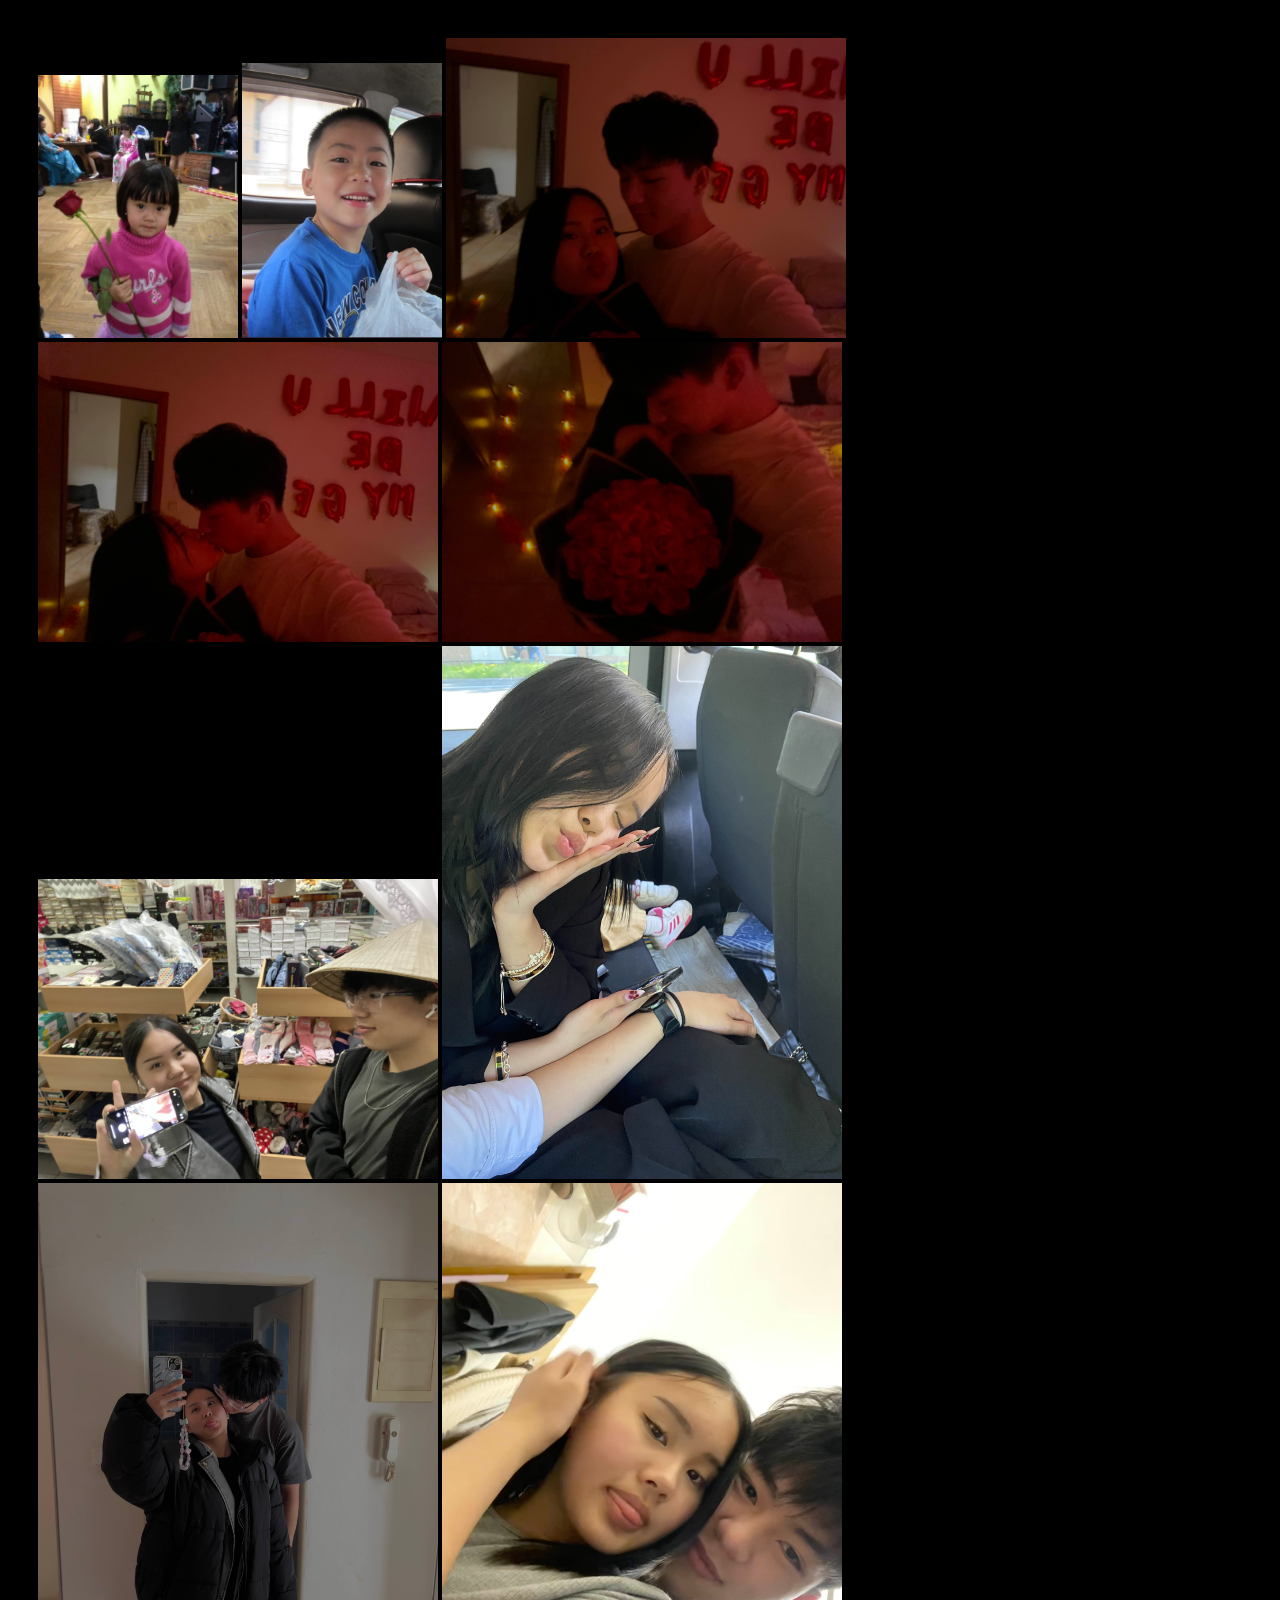
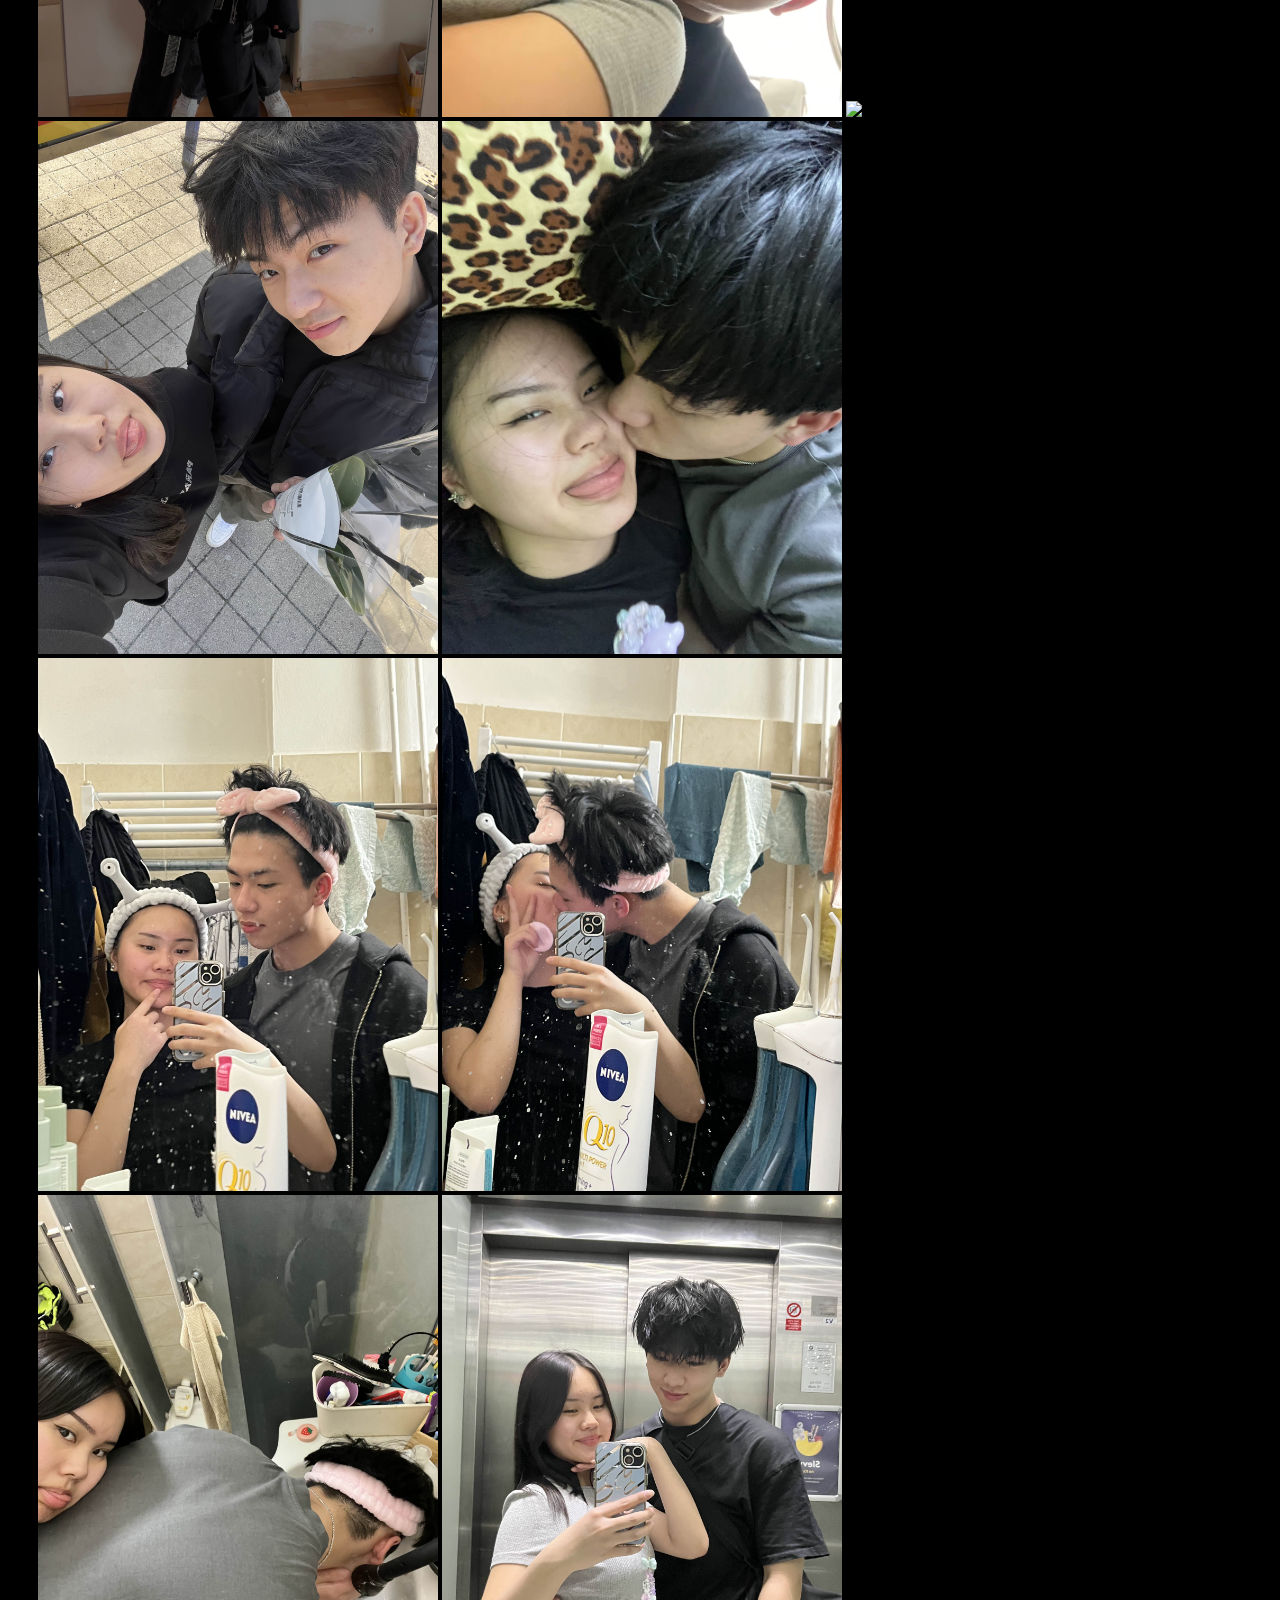
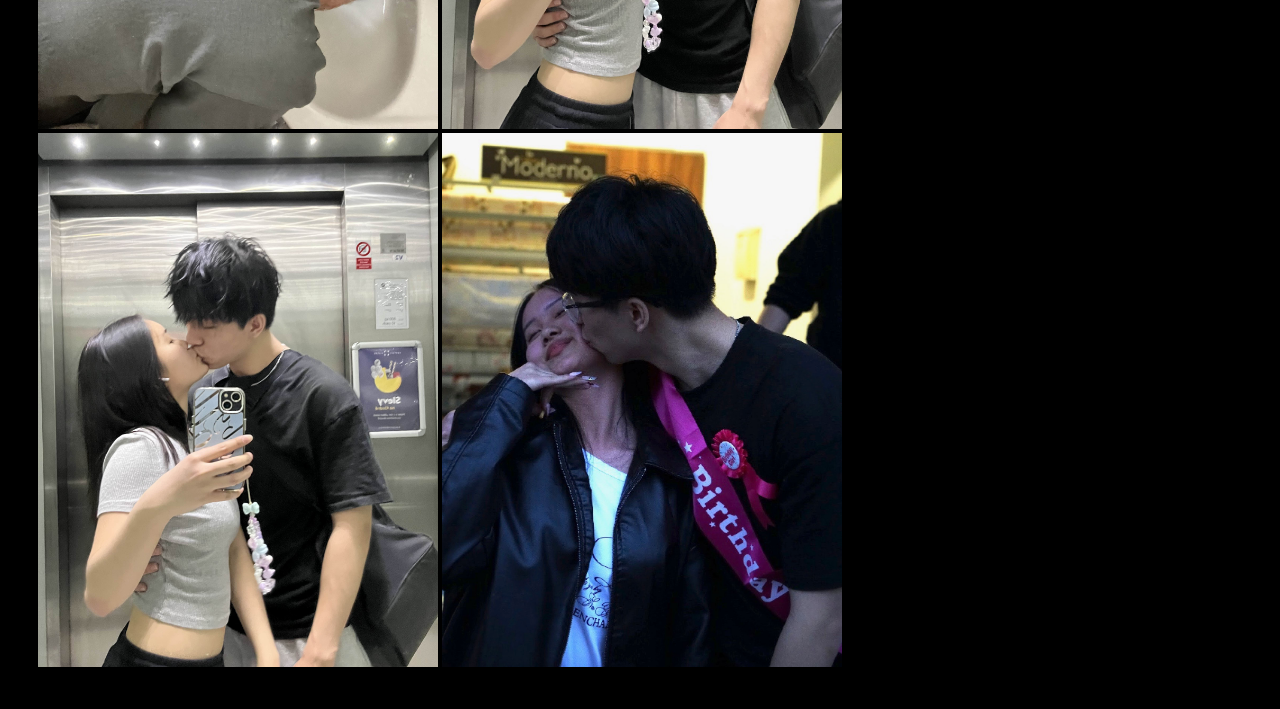
==== images.html @ a9749842 "Initial commit." ====
<!DOCTYPE html>
<html lang="en">
<head>
    <meta charset="UTF-8">
    <title>Vzpomínky</title>
    <style>
        body {
            background: #000;
            padding: 30px;
        }
    </style>
</head>
<body>
<audio autoplay>
    <source src="audio/SZA - Nobody Gets Me (Lyric Video).mp3" type="audio/mpeg">
</audio>
        <div>
            <img width="200" src="photos/81A22B83-6BBC-47EB-99B7-FDBD8378BD5F.jpg">
            <img width="200" src="photos/image.png">
            <img width="400" src="photos/IMG_8699.jpg">
            <img width="400" src="photos/IMG_8700.jpg">
            <img width="400" src="photos/IMG_8706.jpg">
            <img width="400" src="photos/IMG_9140.jpg">
            <img width="400" src="photos/IMG_9233.jpg">
            <img width="400" src="photos/FullSizeRender.jpg">
            <img width="400" src="photos/FullSizeRender1.jpg">
            <img width="400" src="photos/IMG_1158.jpg">
            <img width="400" src="photos/IMG_1260.jpg">
            <img width="400" src="photos/IMG_1937.jpg">
            <img width="400" src="photos/IMG_2189.jpg">
            <img width="400" src="photos/IMG_2193.jpg">
            <img width="400" src="photos/IMG_2233.jpg">
            <img width="400" src="photos/IMG_2394.jpg">
            <img width="400" src="photos/IMG_2395.jpg">
            <img width="400" src="photos/IMG_3755.jpg">
        </div>

</body>
</html>
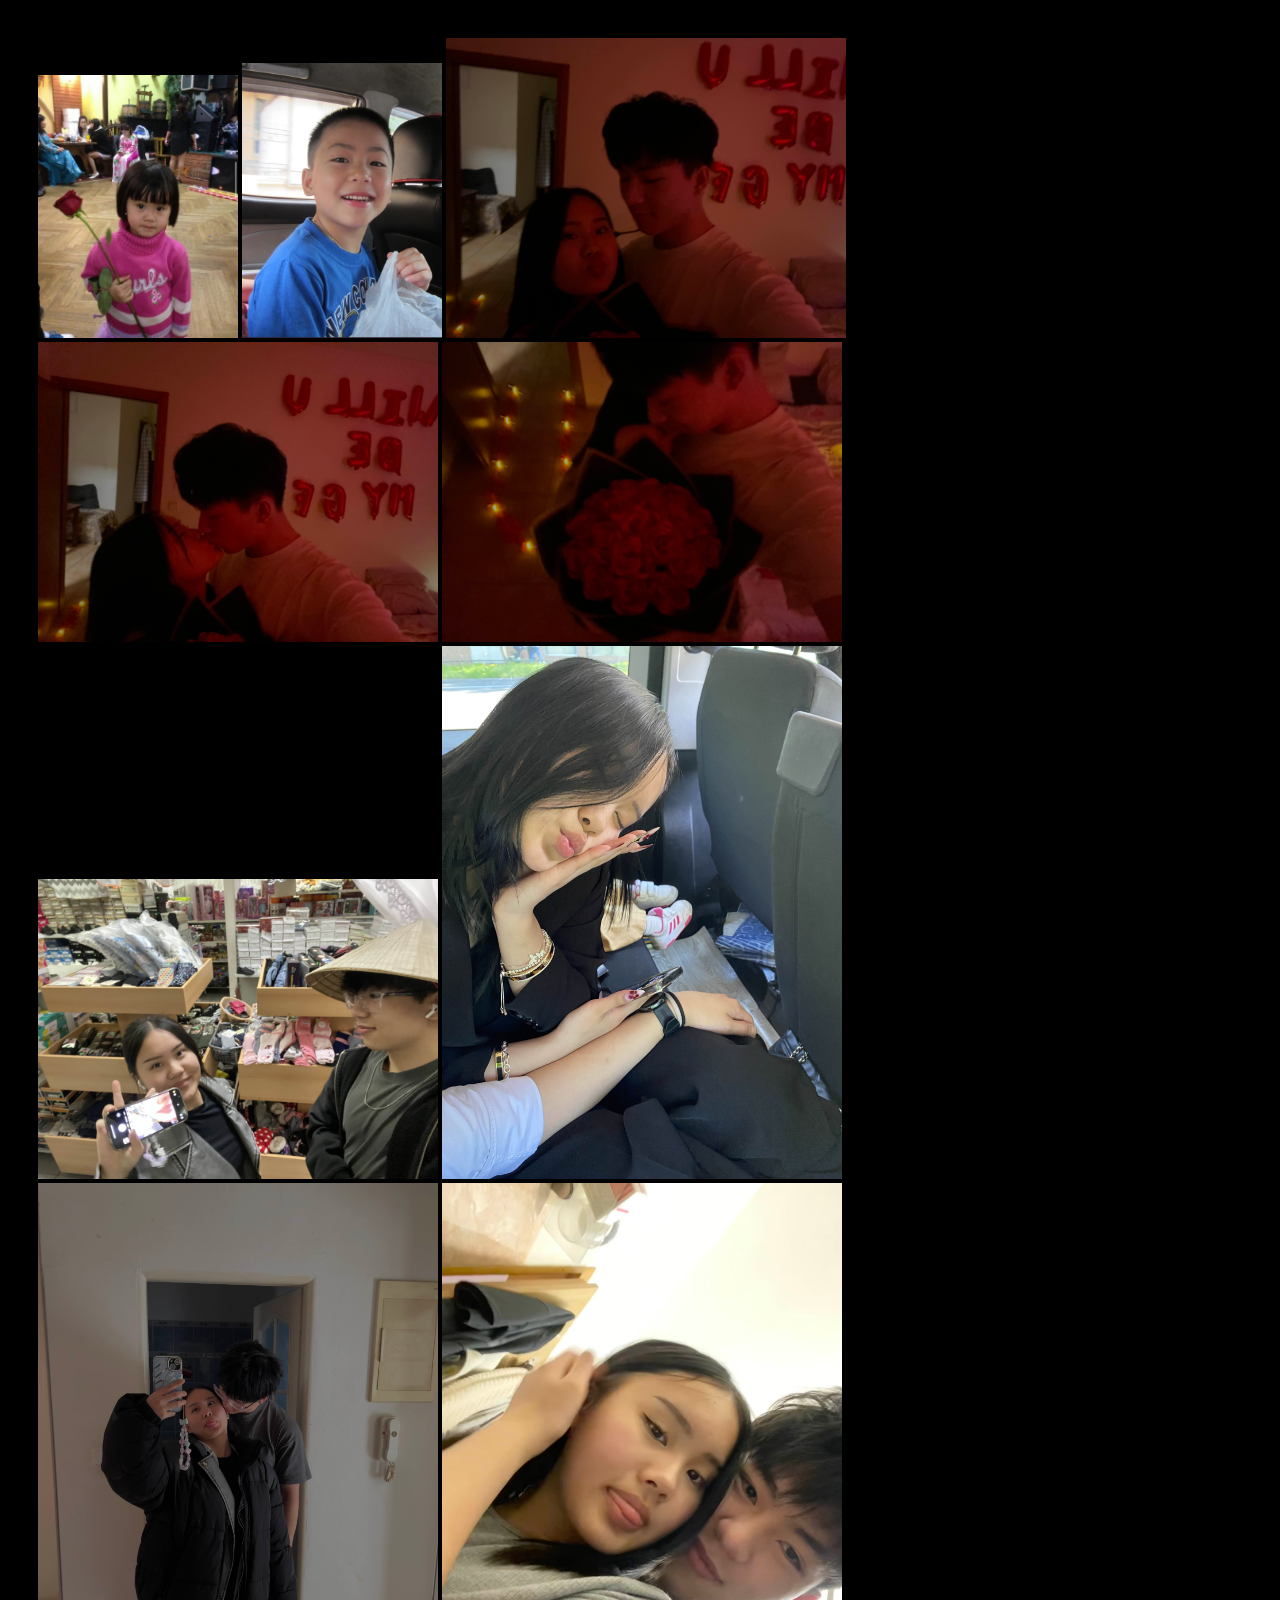
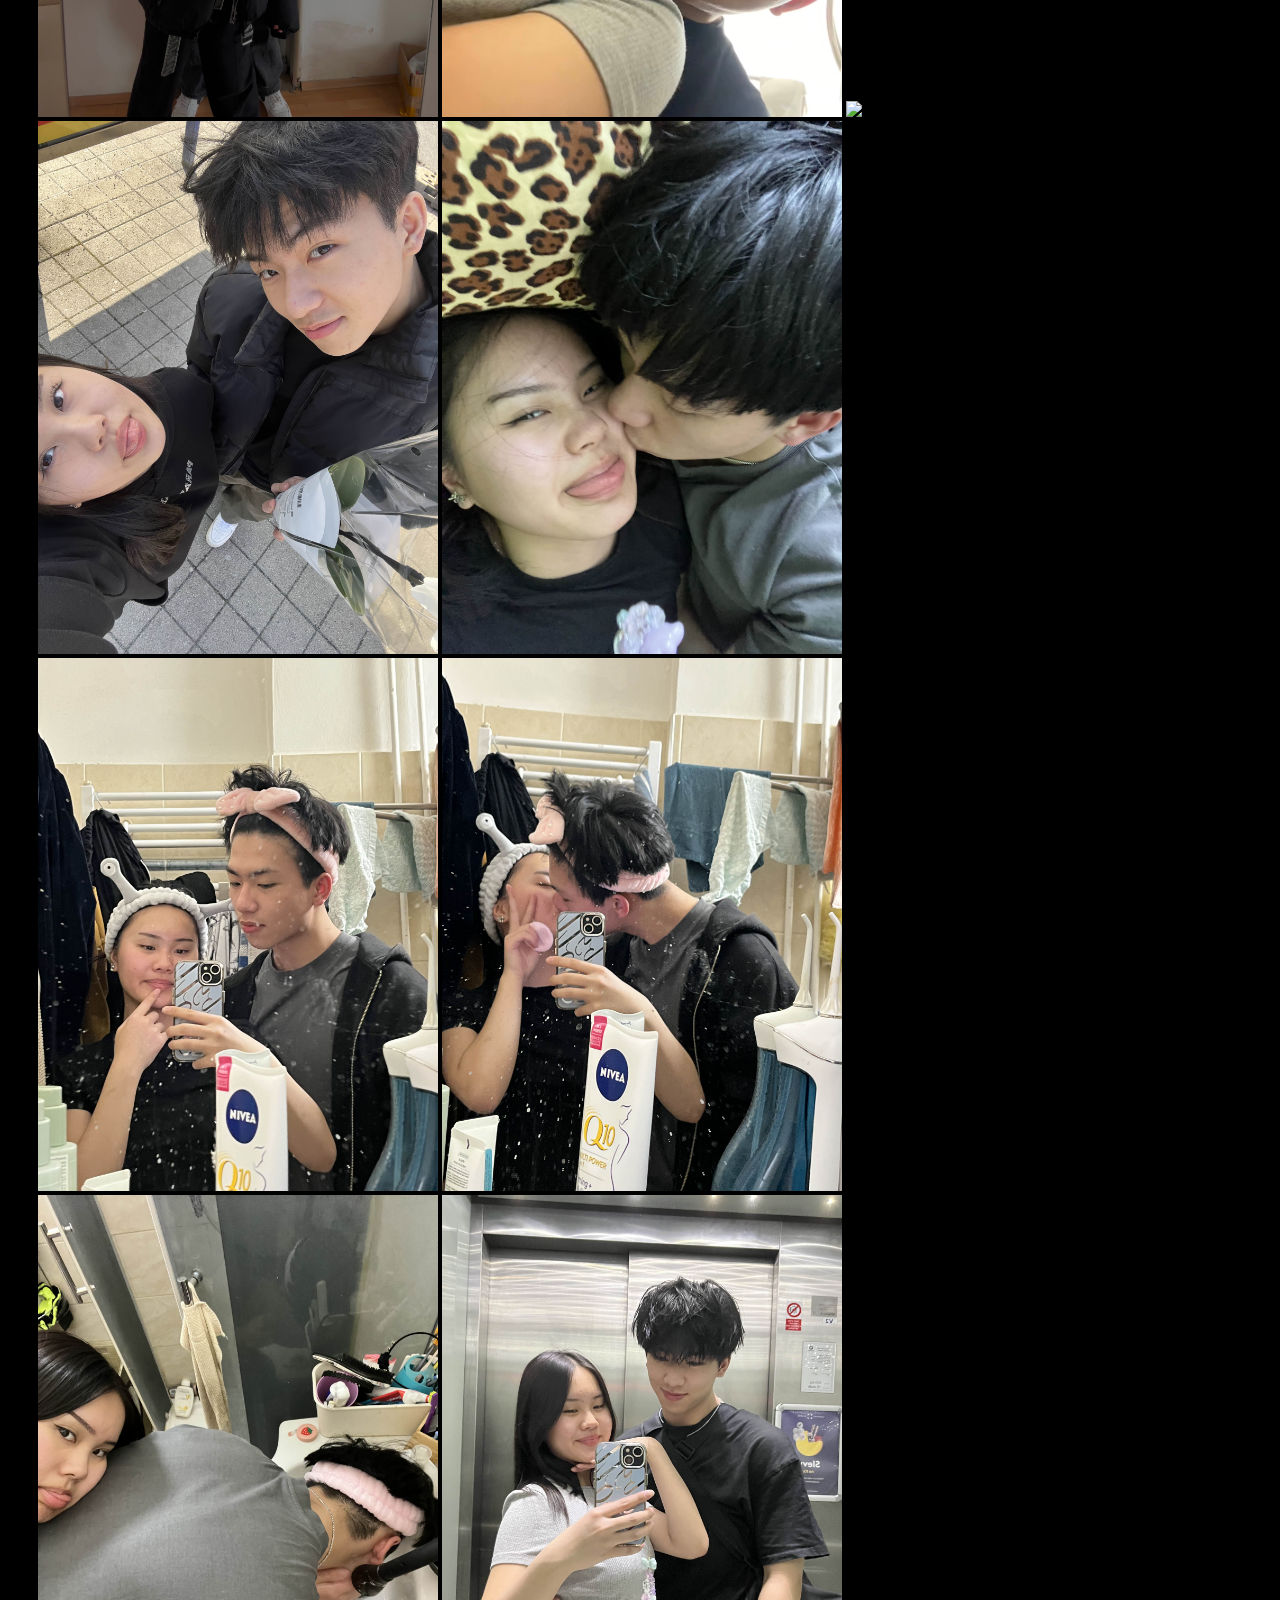
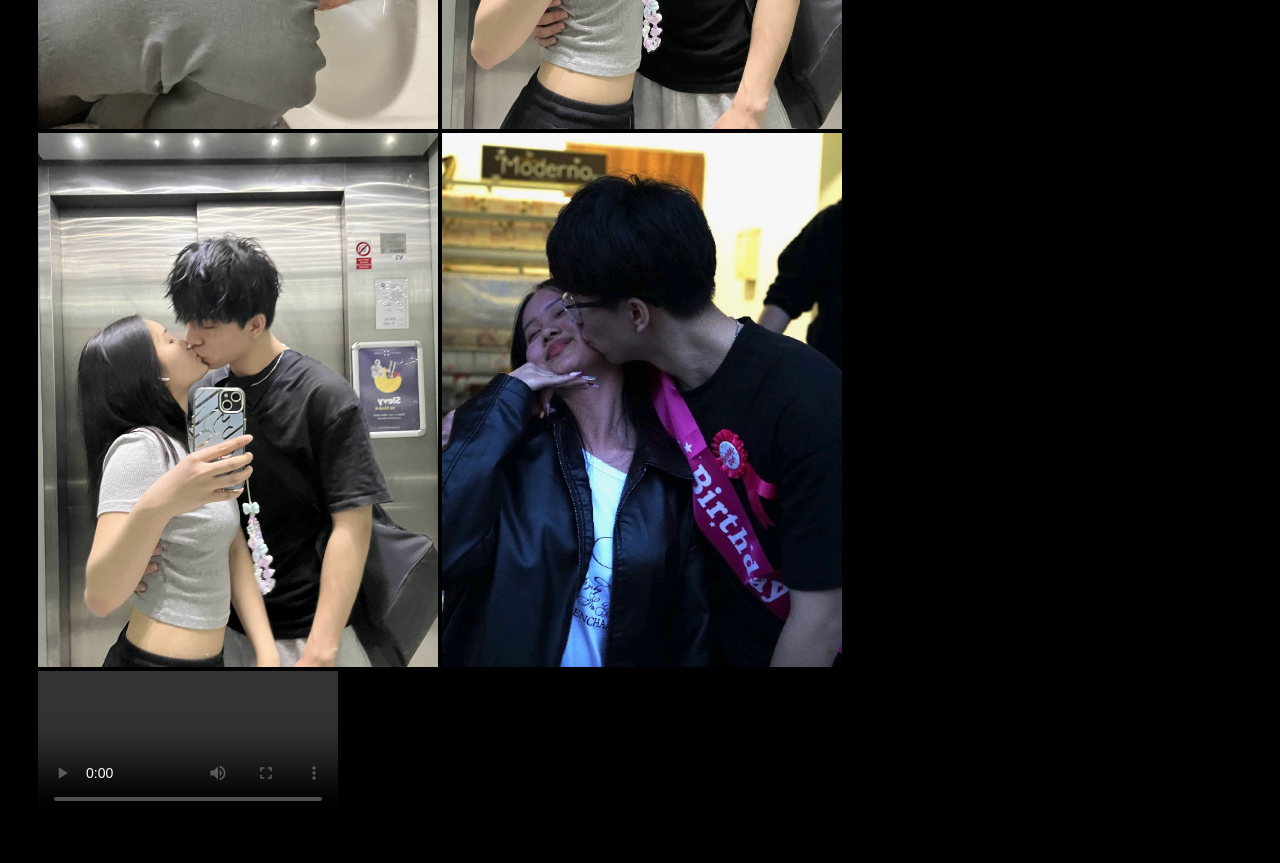
==== commit 66de3e2f: "Initial commit vid." ====
--- a/images.html
+++ b/images.html
@@ -34,6 +34,8 @@
             <img width="400" src="photos/IMG_2395.jpg">
             <img width="400" src="photos/IMG_3755.jpg">
         </div>
-
+        <video controls>
+            <source width="400" src="photos/IMG_1081.mov" type="video/mp4">
+        </video>
 </body>
 </html>
